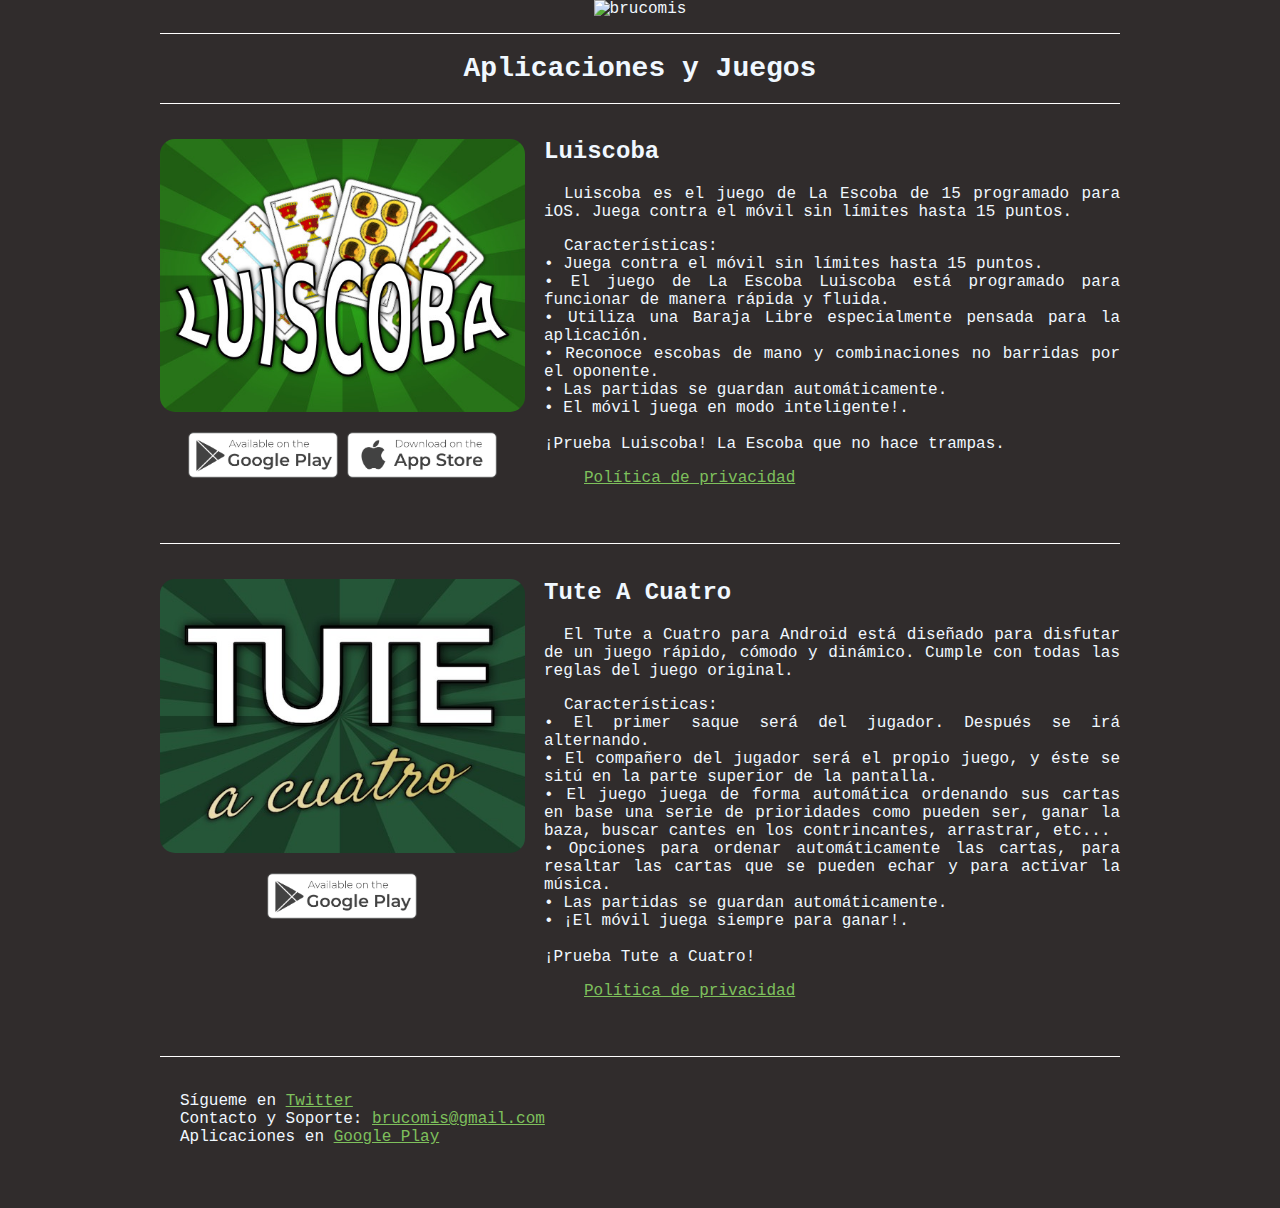
==== index.html @ 105a5b3e "Add files via upload" ====
<!DOCTYPE html>

<html lang="es">
<head>
	<meta charset="utf-8">
	<meta name="viewport" content="width=device-width, initial-scale=1">

	<title>Brucomis</title>
	<meta name="description" content="A place for Music, Coding and Animation">
	<meta name="author" content="Brucomis">

	<meta property="og:title" content="Brucomis">
	<meta property="og:type" content="website">
	<meta property="og:url" content="https://brucomis.github.io">
	<meta property="og:description" content="A place for Music, Coding and Animation">
	<meta property="og:image" content="brucomis.png">

	<link rel="apple-touch-icon" sizes="180x180" href="favicon/apple-touch-icon.png">
	<link rel="icon" type="image/png" sizes="32x32" href="favicon/favicon-32x32.png">
	<link rel="icon" type="image/png" sizes="16x16" href="favicon/favicon-16x16.png">
	<link rel="manifest" href="favicon/site.webmanifest">
	<link rel="mask-icon" href="favicon/safari-pinned-tab.svg" color="#5bbad5">
	<meta name="msapplication-TileColor" content="#da532c">
	<meta name="theme-color" content="#ffffff">

  	<link rel="stylesheet" href="css/styles.css">
</head>


<body>
	<header>
		<img src="img/brucomis-logo.png" alt="brucomis">
	</header>

	<main>
		<hr>
		<h1>Aplicaciones y Juegos</h1>
		<hr>

		
		<section>
			<div>
				<img src="img/luiscoba-sharing.jpg" alt="luiscoba" />
				<a href="https://play.google.com/store/apps/details?id=com.aurumque.luiscoba"><img src="img/google_play.png" alt="Google Play" /></a>
				<a href="https://apps.apple.com/us/app/luiscoba-la-escoba/id6447615773"><img src="img/app_store.png" alt="App Store" /></a>	
			</div>
			<div>
				<h2>Luiscoba</h2>
				<p>
					Luiscoba es el juego de La Escoba de 15 programado para iOS. Juega contra el móvil sin límites hasta 15 puntos.
				</p>
				<p>Características:</br>
					• Juega contra el móvil sin límites hasta 15 puntos.</br>
					• El juego de La Escoba Luiscoba está programado para funcionar de manera rápida y fluida.</br>
					• Utiliza una Baraja Libre especialmente pensada para la aplicación.</br>
					• Reconoce escobas de mano y combinaciones no barridas por el oponente.</br>
					• Las partidas se guardan automáticamente.</br>
					• El móvil juega en modo inteligente!.</br>
					</br>
					¡Prueba Luiscoba! La Escoba que no hace trampas.
				</p>
				<p class="policy"><a href="policy/luiscoba.html">Política de privacidad</a></p>
			</div>
		</section>

		<hr>

		<section>
			<div>
				<img src="img/tuteacuatro-sharing.jpg" alt="luiscoba" />
				<a href="https://play.google.com/store/apps/details?id=com.aurumque.tuteacuatro"><img src="img/google_play.png" alt="Google Play" /></a>
				<!-- <a href="https://apps.apple.com/us/app/luiscoba-la-escoba/id6447615773"><img src="img/app_store.png" alt="App Store" /></a>	 -->
			</div>
			<div>
				<h2>Tute A Cuatro</h2>
				<p>
					El Tute a Cuatro para Android está diseñado para disfutar de un juego rápido, cómodo y dinámico. Cumple con todas las reglas del juego original.
				</p>
				<p>Características:</br>
					• El primer saque será del jugador. Después se irá alternando.</br>
					• El compañero del jugador será el propio juego, y éste se sitú en la parte superior de la pantalla.</br>
					• El juego juega de forma automática ordenando sus cartas en base una serie de prioridades como pueden ser, ganar la baza, buscar cantes en los contrincantes, arrastrar, etc...</br>
					• Opciones para ordenar automáticamente las cartas, para resaltar las cartas que se pueden echar y para activar la música.</br>
					• Las partidas se guardan automáticamente.</br>
					• ¡El móvil juega siempre para ganar!.</br>
					</br>
					¡Prueba Tute a Cuatro!
				</p>
				<p class="policy"><a href="policy/tuteacuatro.html">Política de privacidad</a></p>
			</div>
		</section>

		<hr>
	</main>

	<footer>
		Sígueme en <a href="https://twitter.com/brucomis">Twitter</a></br>
		Contacto y Soporte: <a href="mailto:brucomis@gmail.com">brucomis@gmail.com</a></br>
		<!-- Políticas de <a href="/policy/">Privacidad</a></br> -->
		Aplicaciones en <a href="https://play.google.com/store/apps/developer?id=Brucomis&hl=es">Google Play</a>
		
	</footer>

</body>
</html>
---- css/styles.css ----
html{
	width:100%;
	height:100%;
	margin:0;
	padding:0;
	font-family: monospace;
	font-size: 16px;
	color:aliceblue;
	background-color: #302C2C;
}
body{
	padding:0;
	position:absolute;
	left:0; right: 0;
	margin:auto;
	max-width: 960px;
	height: 100%;
}
*{
	-webkit-box-sizing: border-box;
	-moz-box-sizing: border-box;
	box-sizing: border-box;
	/* border: 1px solid white; */
}
a, a:visited, a:hover{
	color:#7EC05C;
	display: inline-block;
}
p{
	width:100%;
	text-indent: 20px;
	text-align: justify;
}
hr{
	border: 1px solid white;
	border-bottom:none;
	margin: 15px 0;
}
h1{
	font-size: 28px;
	text-align: center;
}

/* HEADER */
header{
	width: 100%;
	text-align: center;
}
header img{
	position:relative;
	width: 90%;
}

/* MAIN */
main{
	float:left;
	width:100%;
}
main section{
	position: relative;
	width:100%;
	float:left;
	padding-bottom: 40px;
}
section div:nth-child(1){
	float:left;
	width:38%;
	text-align: center;
}
section div:nth-child(2){
	float:right;
	width:60%;
}
main h2{
	/* margin-top:0 !important; */
}
section div:nth-child(1) img{
	float: left;
	width: 100%;
	margin:20px 20px 20px 0;
	border-radius: 15px;
}
section div:nth-child(1) a img{
	width: 150px;
	border-radius: 0px;
	margin:0;
}

/* FOOTER */
footer{
	float:left;
	width:100%;
	padding:20px;
}
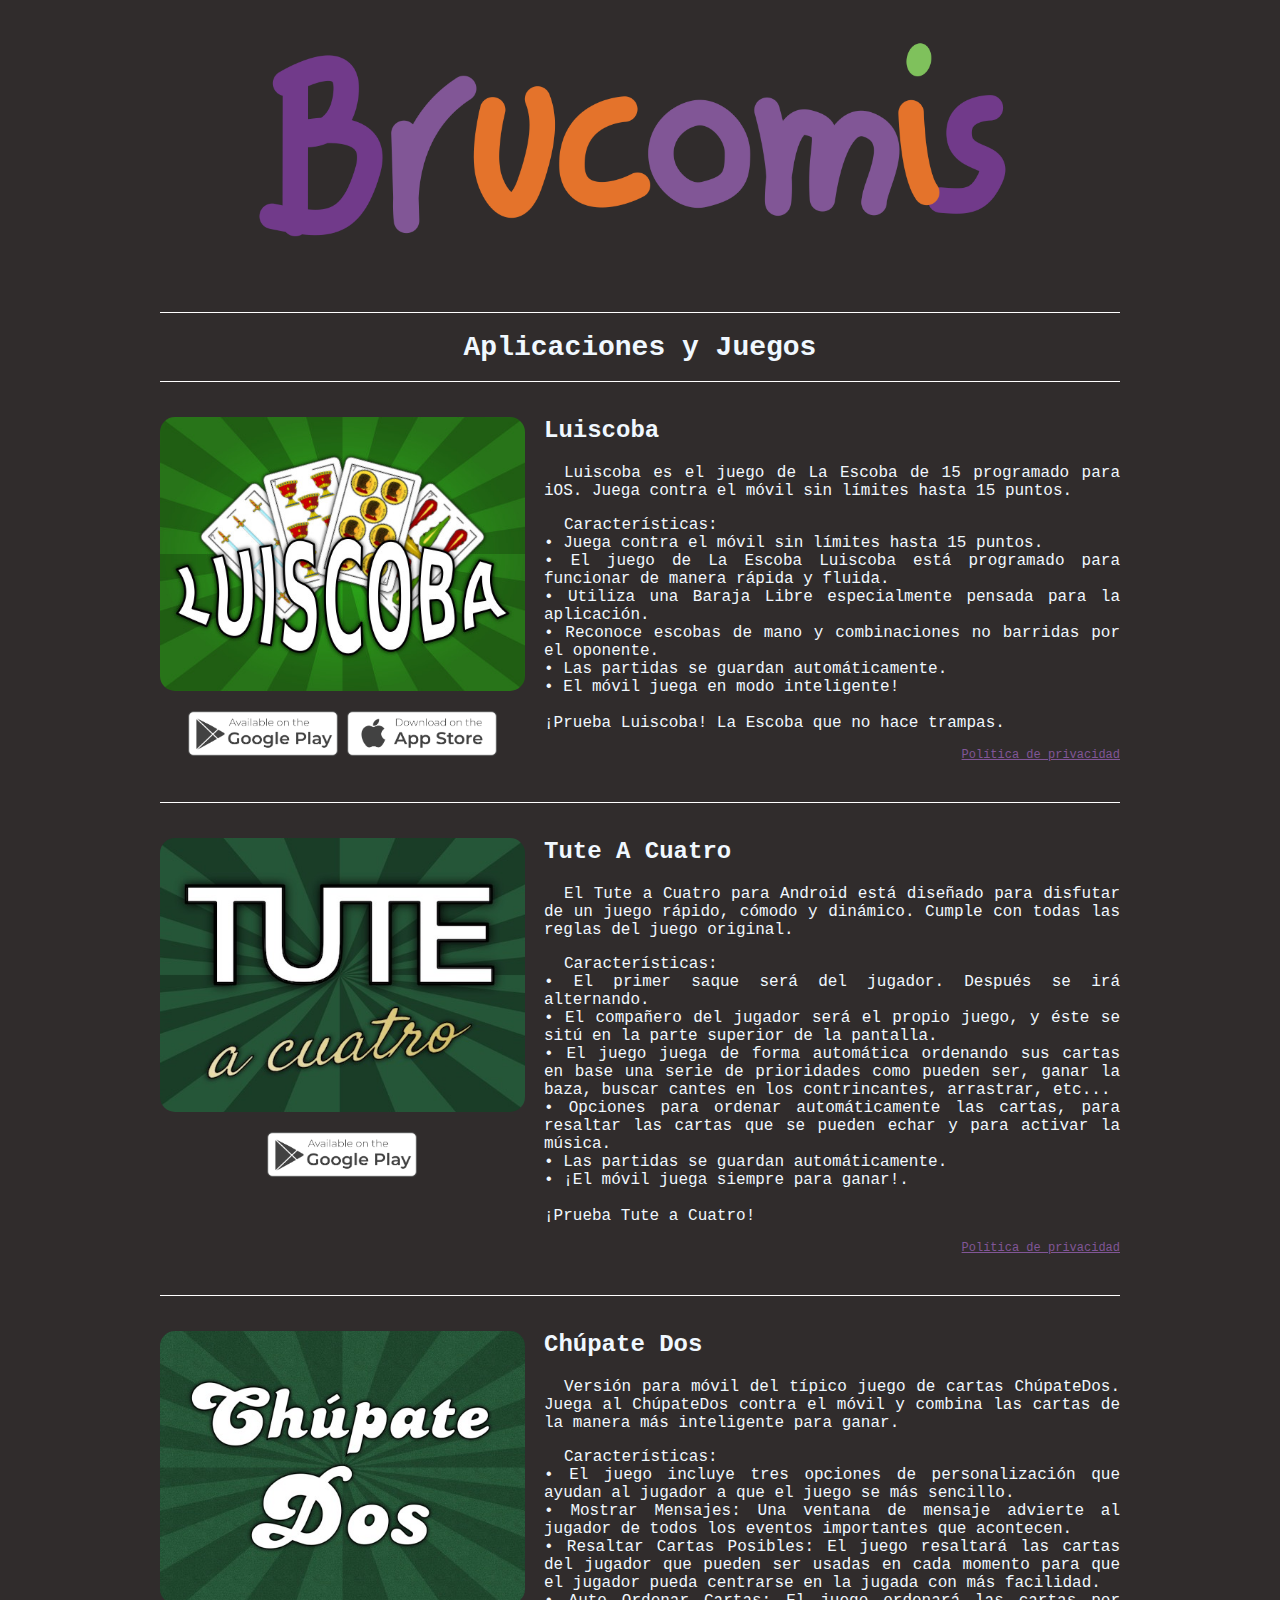
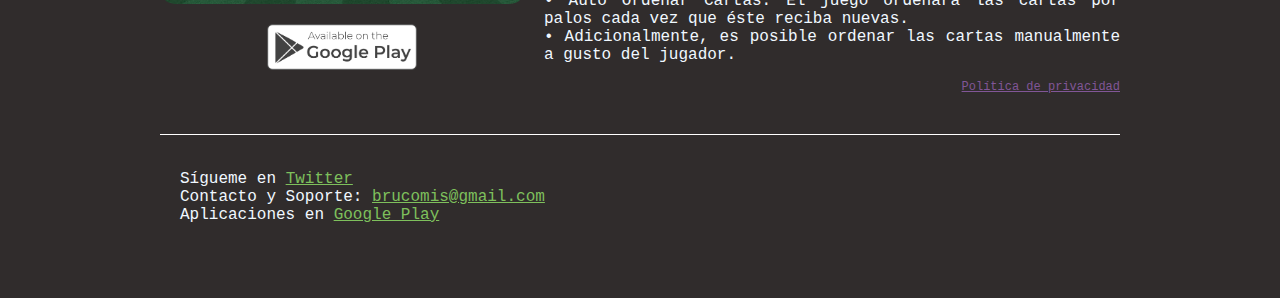
==== commit 8523c64d: "Add files via upload" ====
--- a/index.html
+++ b/index.html
@@ -37,7 +37,7 @@
 		<h1>Aplicaciones y Juegos</h1>
 		<hr>
 
-		
+		<!-- Luiscoba -->
 		<section>
 			<div>
 				<img src="img/luiscoba-sharing.jpg" alt="luiscoba" />
@@ -55,7 +55,7 @@
 					• Utiliza una Baraja Libre especialmente pensada para la aplicación.</br>
 					• Reconoce escobas de mano y combinaciones no barridas por el oponente.</br>
 					• Las partidas se guardan automáticamente.</br>
-					• El móvil juega en modo inteligente!.</br>
+					• El móvil juega en modo inteligente!</br>
 					</br>
 					¡Prueba Luiscoba! La Escoba que no hace trampas.
 				</p>
@@ -65,9 +65,10 @@
 
 		<hr>
 
+		<!-- Tute a Cuatro -->
 		<section>
 			<div>
-				<img src="img/tuteacuatro-sharing.jpg" alt="luiscoba" />
+				<img src="img/tuteacuatro-sharing.jpg" alt="Tute A Cuatro" />
 				<a href="https://play.google.com/store/apps/details?id=com.aurumque.tuteacuatro"><img src="img/google_play.png" alt="Google Play" /></a>
 				<!-- <a href="https://apps.apple.com/us/app/luiscoba-la-escoba/id6447615773"><img src="img/app_store.png" alt="App Store" /></a>	 -->
 			</div>
@@ -91,6 +92,31 @@
 		</section>
 
 		<hr>
+
+		<!-- Chúpatedos -->
+		<section>
+			<div>
+				<img src="img/chupatedos-sharing.jpg" alt="Chúpate Dos" />
+				<a href="https://play.google.com/store/apps/details?id=com.aurumlinux.chupatedos"><img src="img/google_play.png" alt="Google Play" /></a>
+				<!-- <a href="https://apps.apple.com/us/app/luiscoba-la-escoba/id6447615773"><img src="img/app_store.png" alt="App Store" /></a>	 -->
+			</div>
+			<div>
+				<h2>Chúpate Dos</h2>
+				<p>
+					Versión para móvil del típico juego de cartas ChúpateDos. Juega al ChúpateDos contra el móvil y combina las cartas de la manera más inteligente para ganar.
+				</p>
+				<p>Características:</br>
+					• El juego incluye tres opciones de personalización que ayudan al jugador a que el juego se más sencillo.</br>
+					• Mostrar Mensajes: Una ventana de mensaje advierte al jugador de todos los eventos importantes que acontecen.</br>
+					• Resaltar Cartas Posibles: El juego resaltará las cartas del jugador que pueden ser usadas en cada momento para que el jugador pueda centrarse en la jugada con más facilidad.</br>
+					• Auto Ordenar Cartas: El juego ordenará las cartas por palos cada vez que éste reciba nuevas.</br>
+					• Adicionalmente, es posible ordenar las cartas manualmente a gusto del jugador.
+				</p>
+				<p class="policy"><a href="policy/chupatedos.html">Política de privacidad</a></p>
+			</div>
+		</section>
+
+		<hr>
 	</main>
 
 	<footer>
--- a/css/styles.css
+++ b/css/styles.css
@@ -30,6 +30,11 @@
 	width:100%;
 	text-indent: 20px;
 	text-align: justify;
+}
+p.policy a, p.policy a:visited, p.policy a:hover{
+	color:#815697;
+	font-size: 12px;
+	float: right;
 }
 hr{
 	border: 1px solid white;
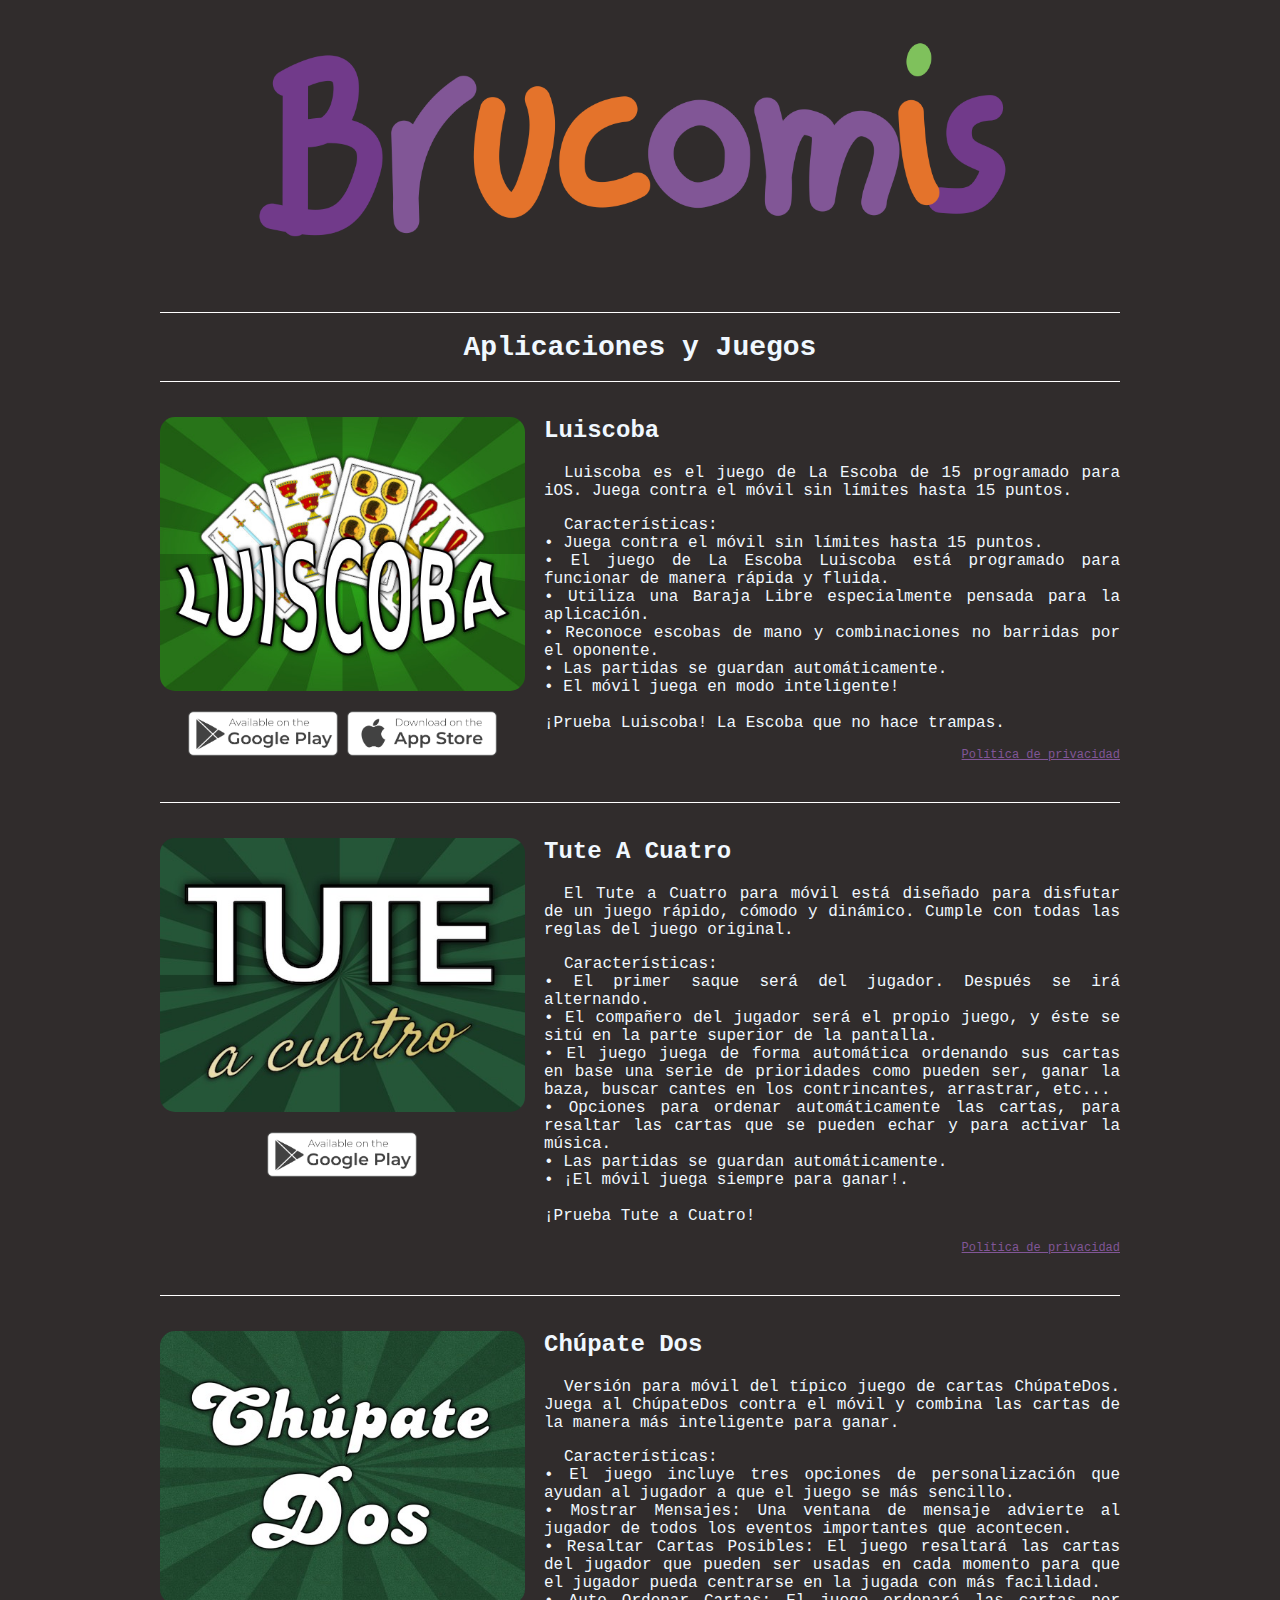
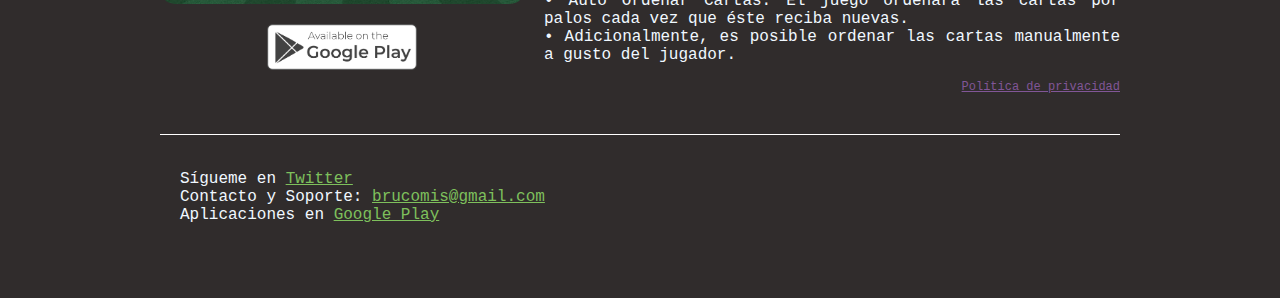
==== commit 156f7aad: "Add files via upload" ====
--- a/index.html
+++ b/index.html
@@ -75,7 +75,7 @@
 			<div>
 				<h2>Tute A Cuatro</h2>
 				<p>
-					El Tute a Cuatro para Android está diseñado para disfutar de un juego rápido, cómodo y dinámico. Cumple con todas las reglas del juego original.
+					El Tute a Cuatro para móvil está diseñado para disfutar de un juego rápido, cómodo y dinámico. Cumple con todas las reglas del juego original.
 				</p>
 				<p>Características:</br>
 					• El primer saque será del jugador. Después se irá alternando.</br>
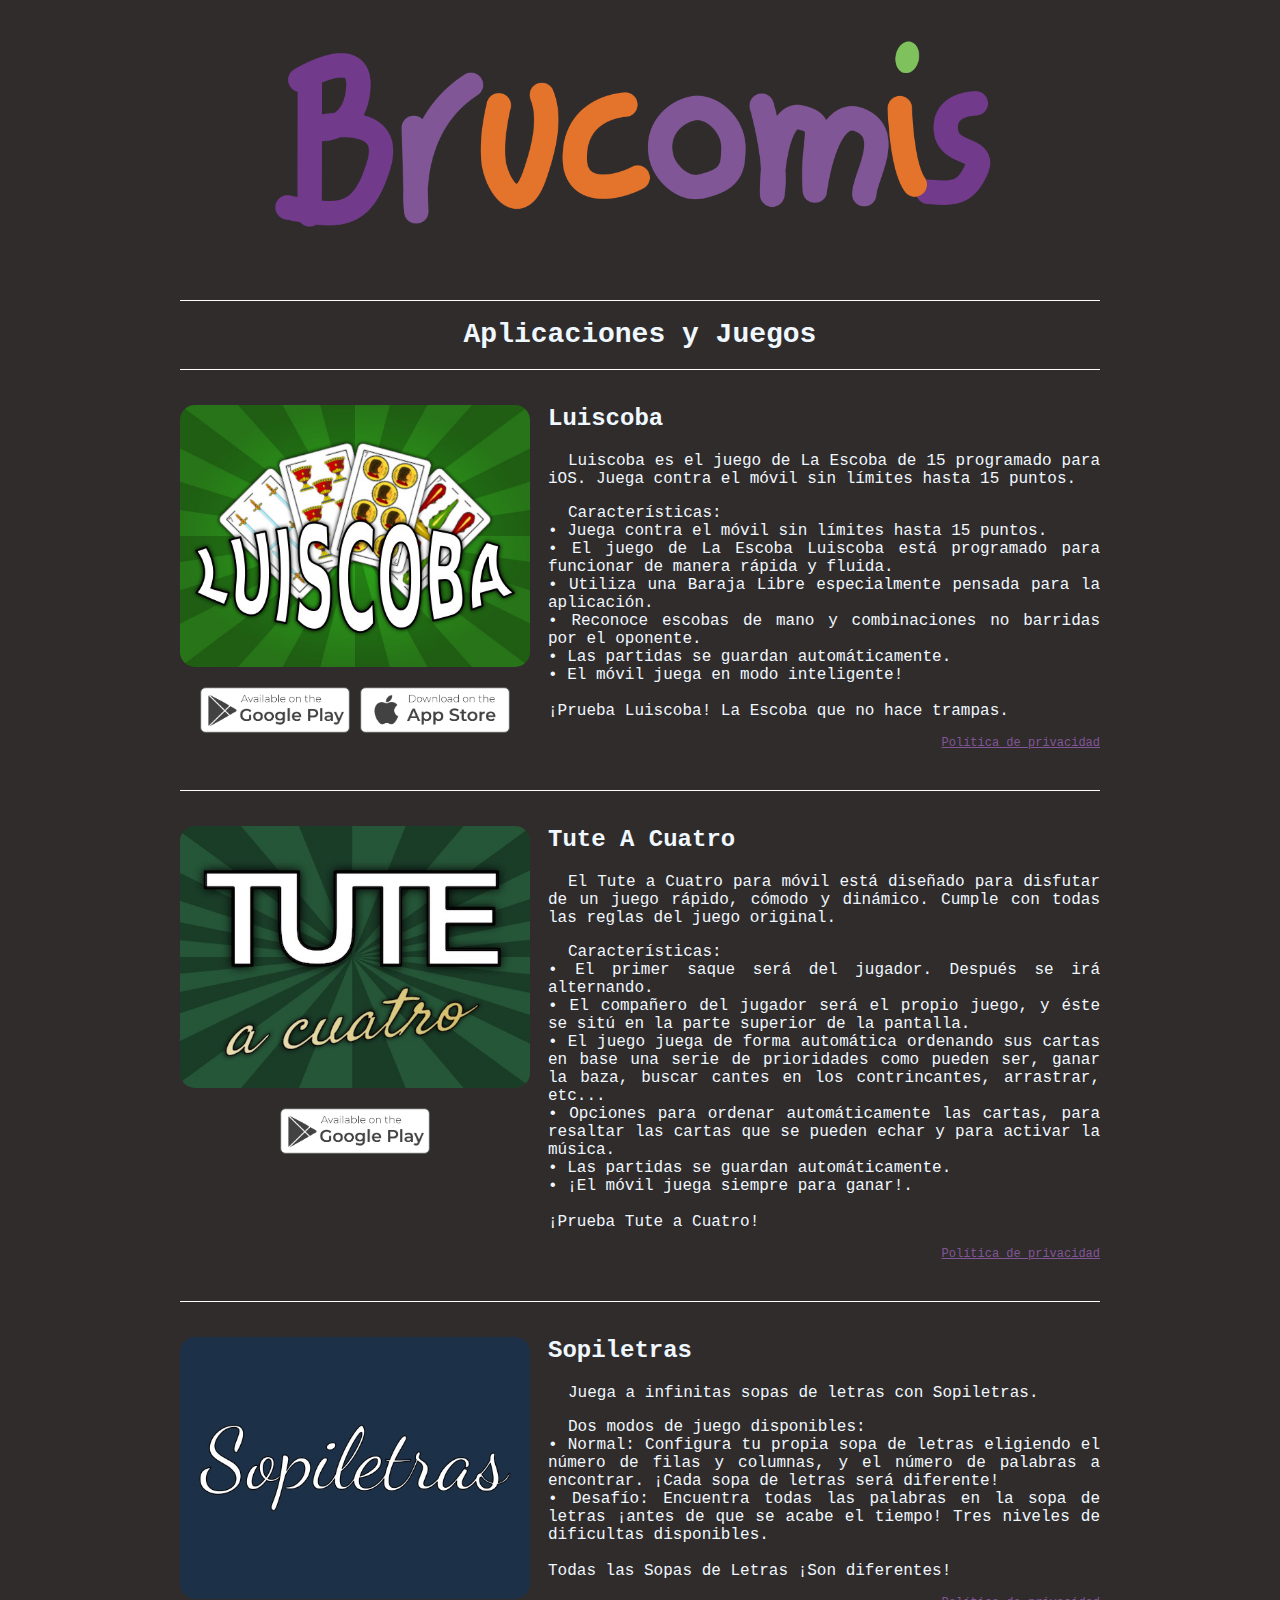
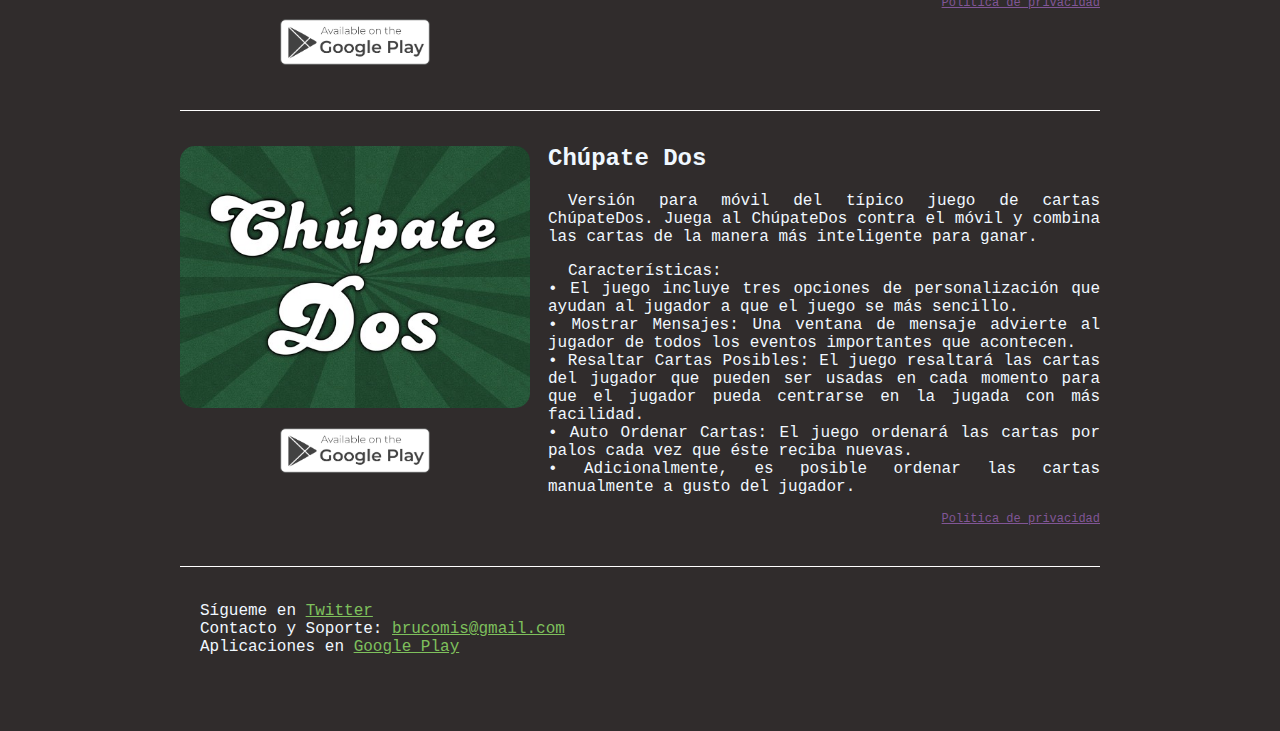
==== commit 8e609b63: "Add files via upload" ====
--- a/index.html
+++ b/index.html
@@ -93,6 +93,30 @@
 
 		<hr>
 
+		<!-- Sopiletras -->
+		<section>
+			<div>
+				<img src="img/sopiletras-sharing.jpg" alt="Sopiletras" />
+				<a href="https://play.google.com/store/apps/details?id=com.aurumlinux.sopiletras"><img src="img/google_play.png" alt="Google Play" /></a>
+				<!-- <a href="https://apps.apple.com/us/app/luiscoba-la-escoba/id6447615773"><img src="img/app_store.png" alt="App Store" /></a>	 -->
+			</div>
+			<div>
+				<h2>Sopiletras</h2>
+				<p>
+					Juega a infinitas sopas de letras con Sopiletras.
+				</p>
+				<p>Dos modos de juego disponibles:</br>
+					• Normal: Configura tu propia sopa de letras eligiendo el número de filas y columnas, y el número de palabras a encontrar. ¡Cada sopa de letras será diferente!</br>
+					• Desafío: Encuentra todas las palabras en la sopa de letras ¡antes de que se acabe el tiempo! Tres niveles de dificultas disponibles.</br>
+					</br>
+					Todas las Sopas de Letras ¡Son diferentes!
+				</p>
+				<p class="policy"><a href="policy/sopiletras.html">Política de privacidad</a></p>
+			</div>
+		</section>
+
+		<hr>
+
 		<!-- Chúpatedos -->
 		<section>
 			<div>
--- a/css/styles.css
+++ b/css/styles.css
@@ -9,7 +9,7 @@
 	background-color: #302C2C;
 }
 body{
-	padding:0;
+	padding:0 20px;
 	position:absolute;
 	left:0; right: 0;
 	margin:auto;
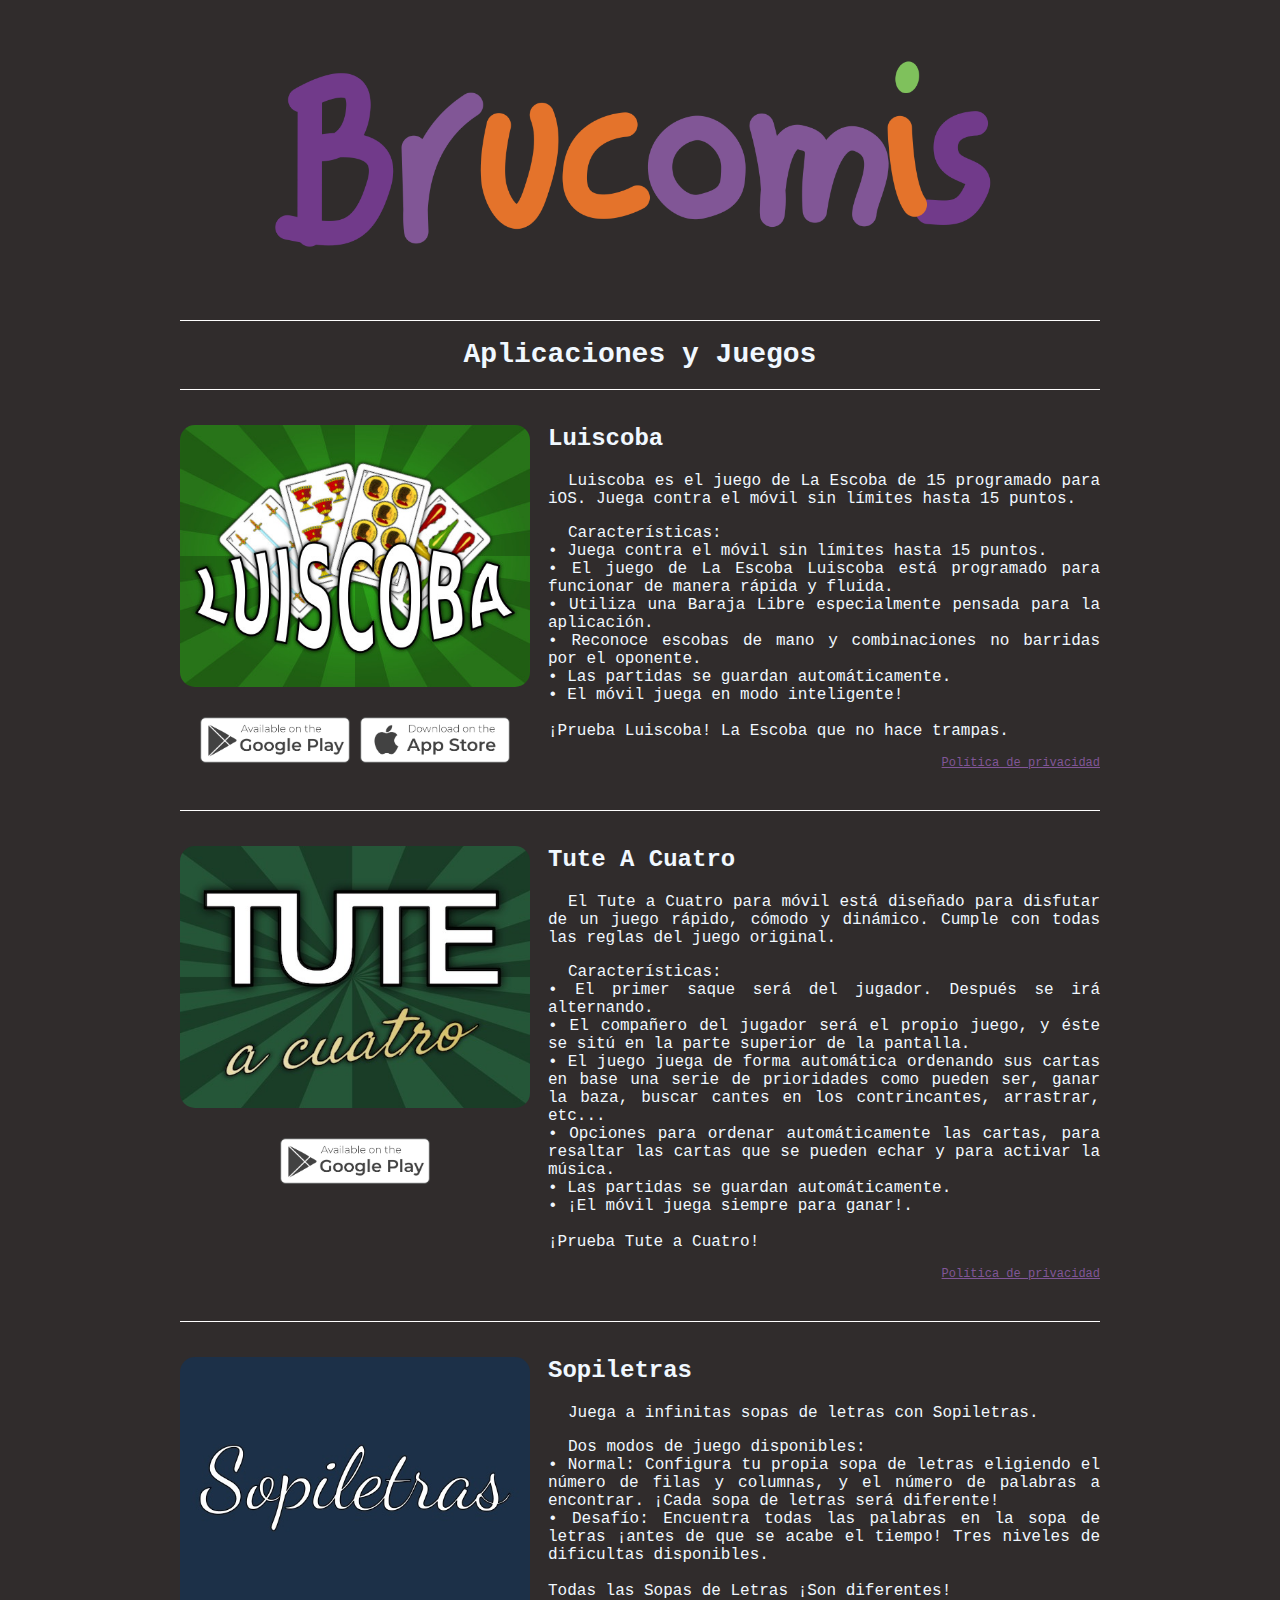
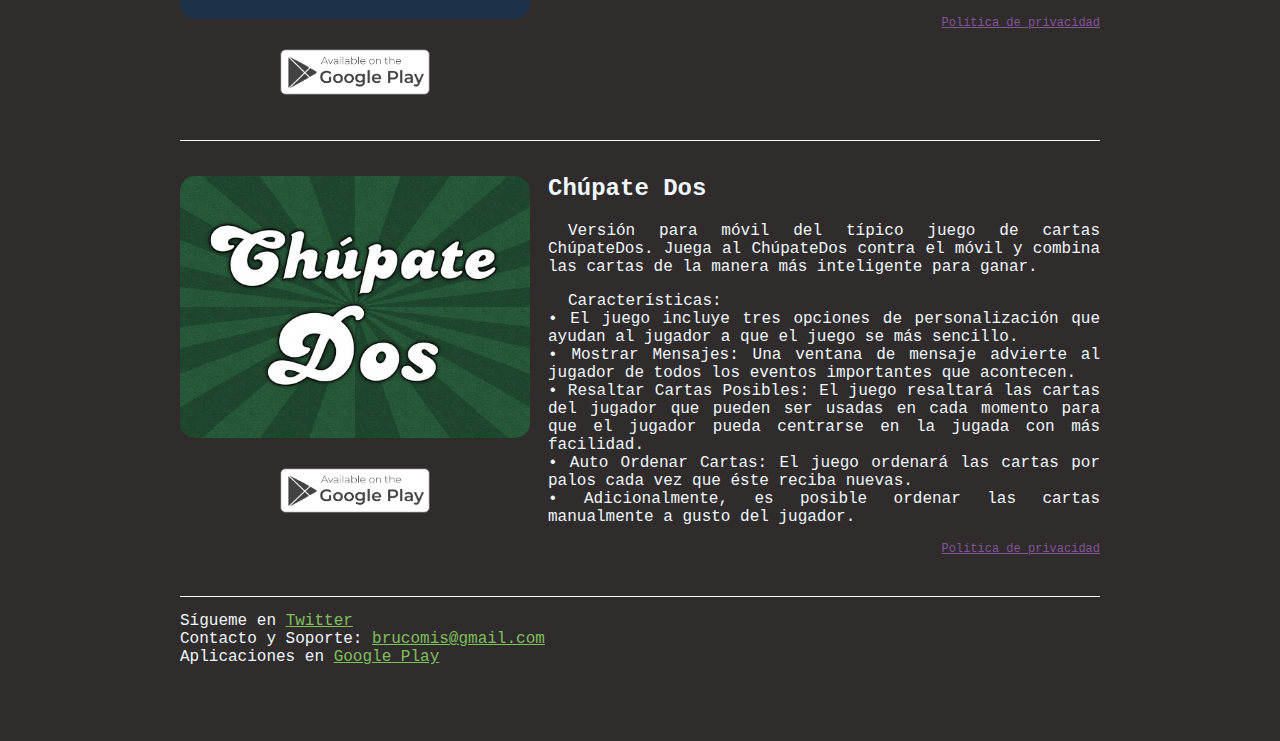
==== commit 98da1f1a: "Add files via upload" ====
--- a/index.html
+++ b/index.html
@@ -19,9 +19,9 @@
 	<link rel="icon" type="image/png" sizes="32x32" href="favicon/favicon-32x32.png">
 	<link rel="icon" type="image/png" sizes="16x16" href="favicon/favicon-16x16.png">
 	<link rel="manifest" href="favicon/site.webmanifest">
-	<link rel="mask-icon" href="favicon/safari-pinned-tab.svg" color="#5bbad5">
-	<meta name="msapplication-TileColor" content="#da532c">
-	<meta name="theme-color" content="#ffffff">
+	<link rel="mask-icon" href="favicon/safari-pinned-tab.svg" color="#302C2C">
+	<meta name="msapplication-TileColor" content="#302C2C">
+	<meta name="theme-color" content="#302C2C">
 
   	<link rel="stylesheet" href="css/styles.css">
 </head>
--- a/css/styles.css
+++ b/css/styles.css
@@ -9,12 +9,12 @@
 	background-color: #302C2C;
 }
 body{
-	padding:0 20px;
+	padding:20px;
 	position:absolute;
 	left:0; right: 0;
 	margin:auto;
 	max-width: 960px;
-	height: 100%;
+	height: auto;
 }
 *{
 	-webkit-box-sizing: border-box;
@@ -76,24 +76,34 @@
 	float:right;
 	width:60%;
 }
-main h2{
-	/* margin-top:0 !important; */
-}
 section div:nth-child(1) img{
 	float: left;
 	width: 100%;
-	margin:20px 20px 20px 0;
+	margin-top:20px;
 	border-radius: 15px;
 }
 section div:nth-child(1) a img{
-	width: 150px;
+	width: 100%;
+	max-width: 150px;
 	border-radius: 0px;
-	margin:0;
+	margin-top:30px;
 }
 
 /* FOOTER */
 footer{
 	float:left;
 	width:100%;
-	padding:20px;
+}
+
+@media only screen and (max-width: 600px) {
+	
+	section div:nth-child(1){
+		float:left;
+		width:100%;
+		text-align: center;
+	}
+	section div:nth-child(2){
+		float:left;
+		width:100%;
+	}
 }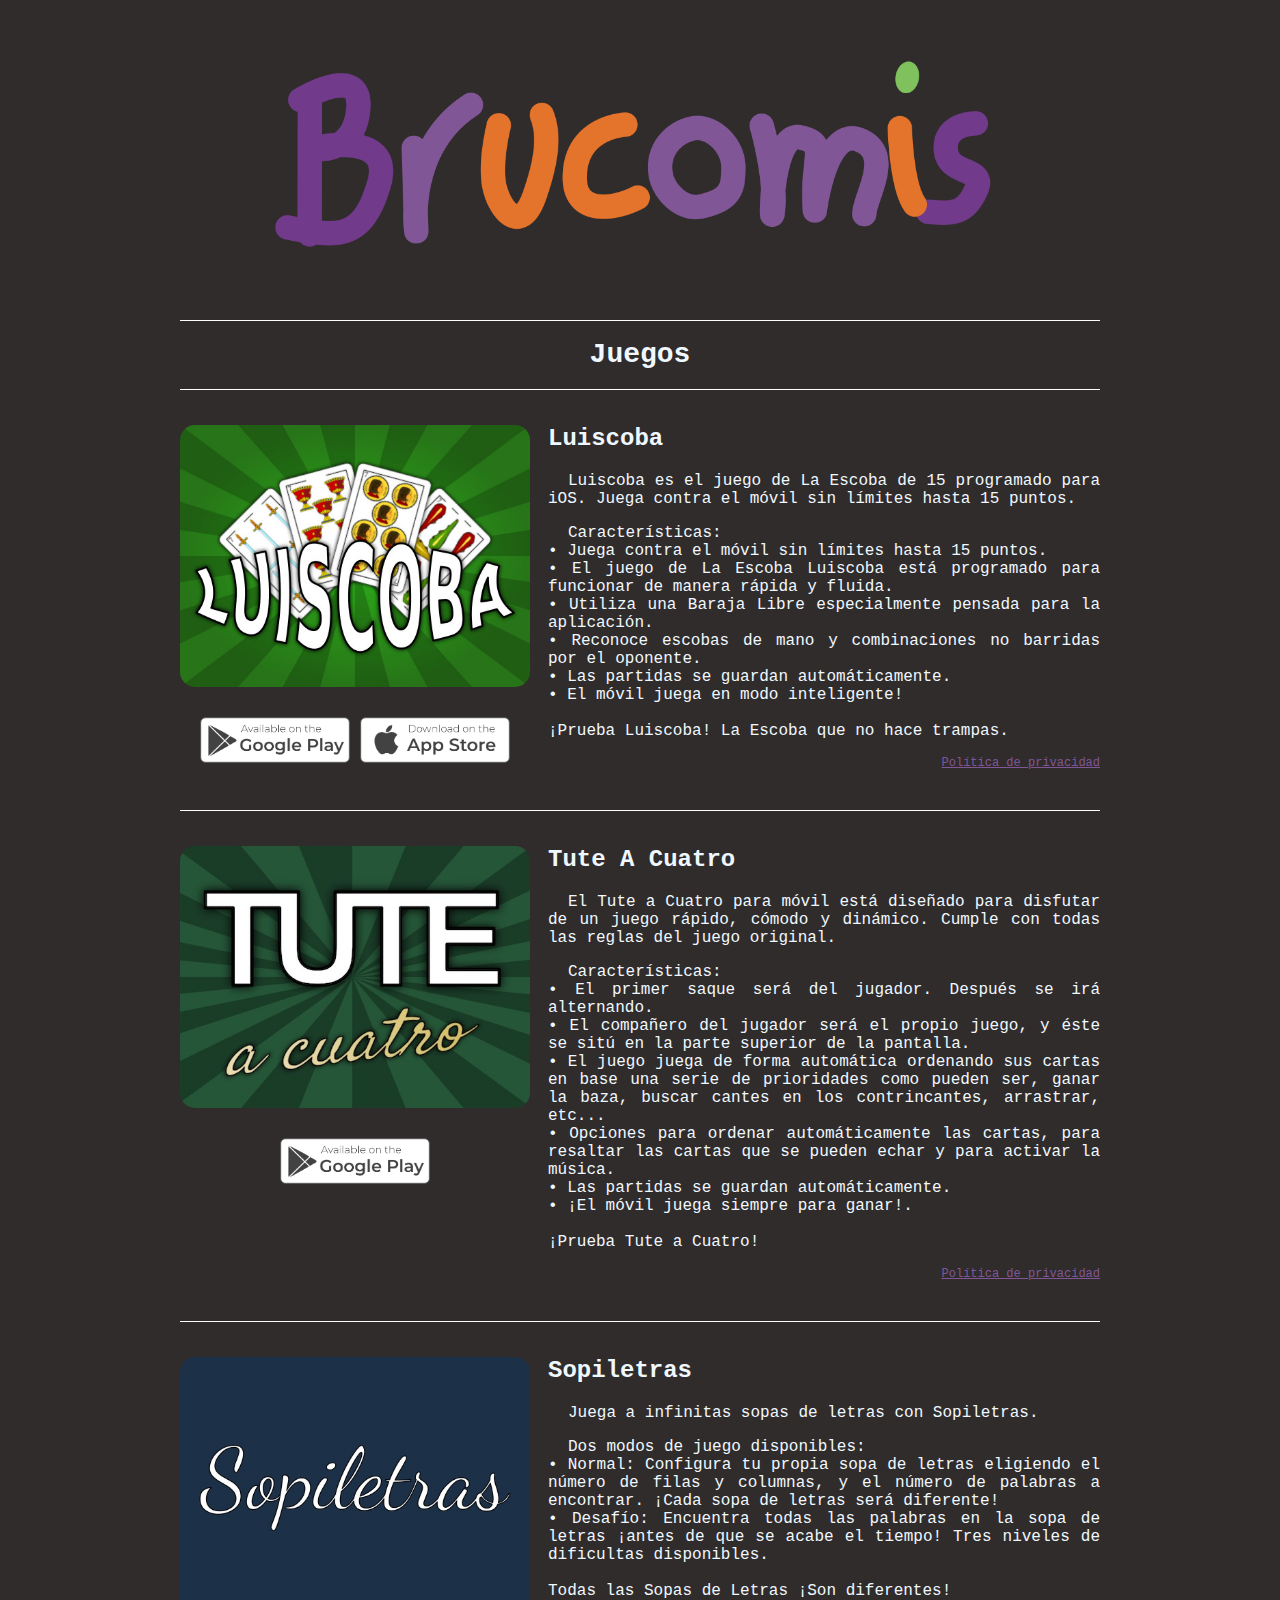
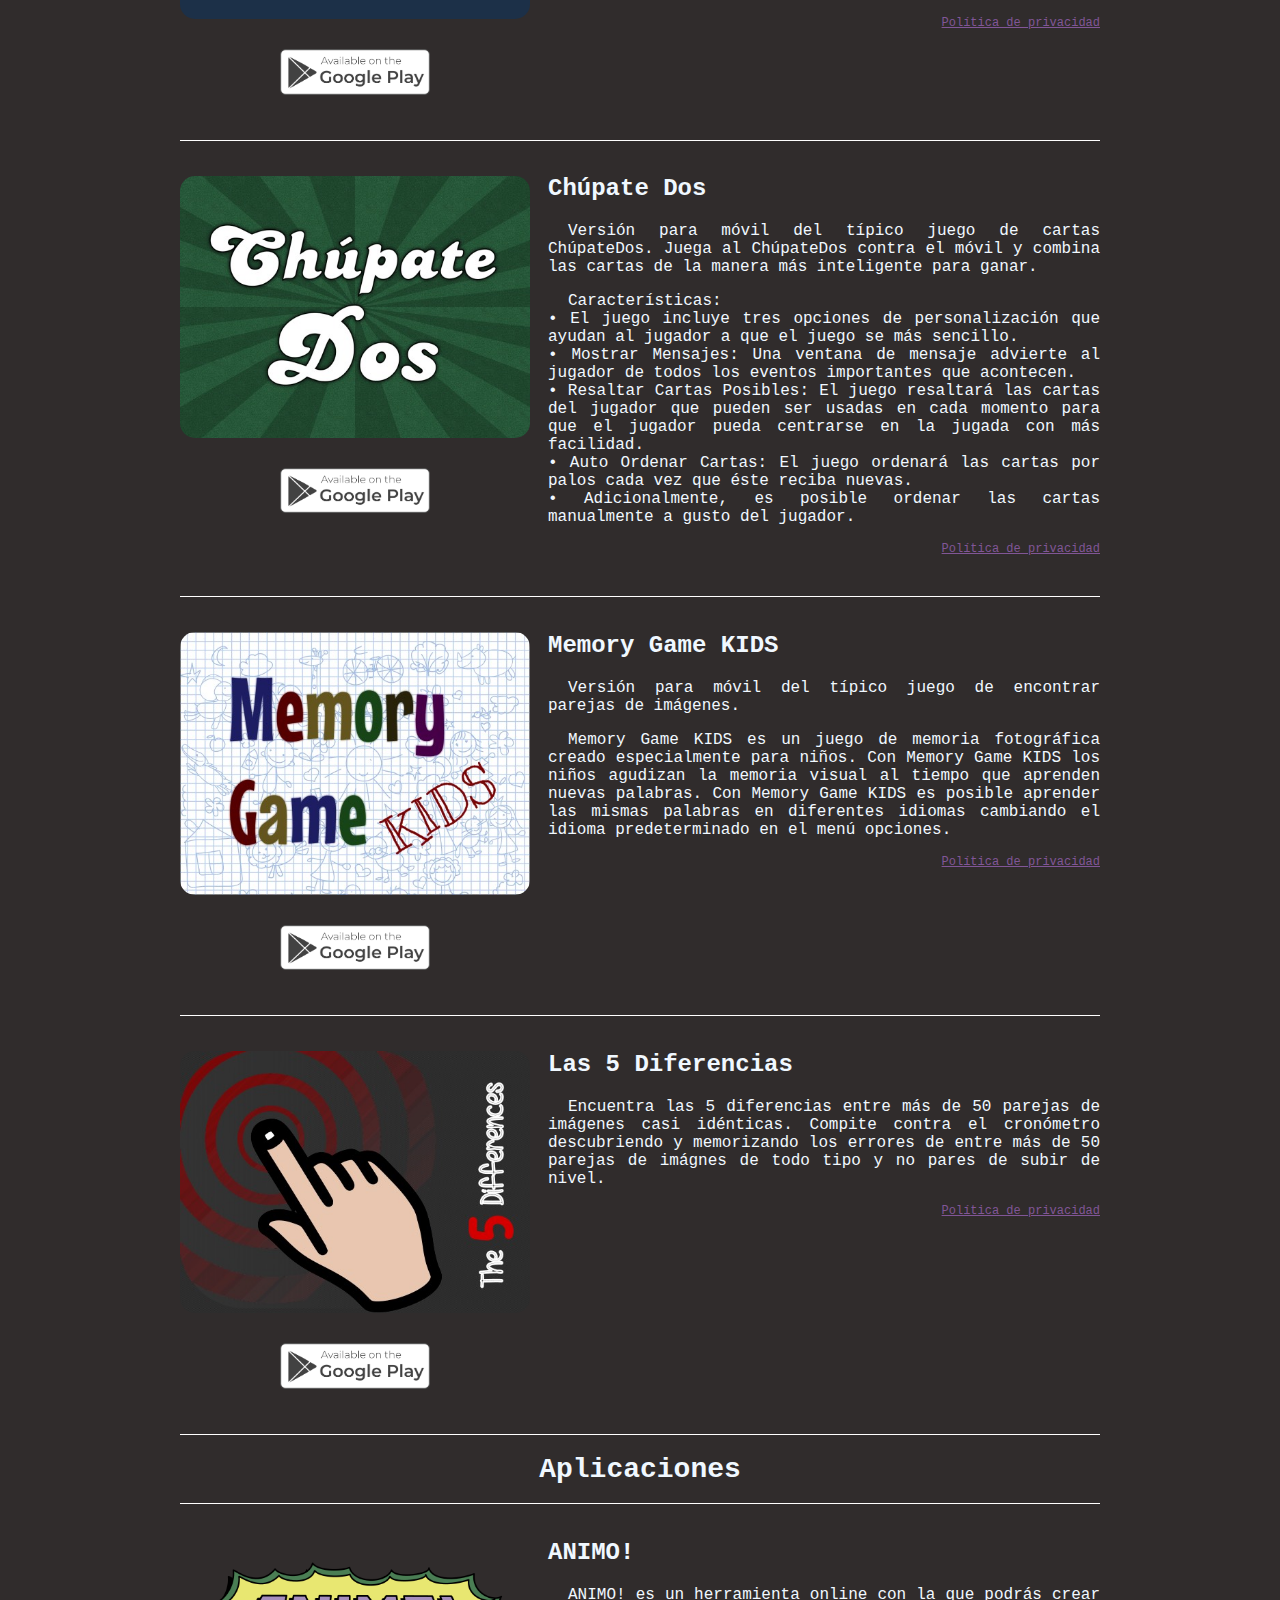
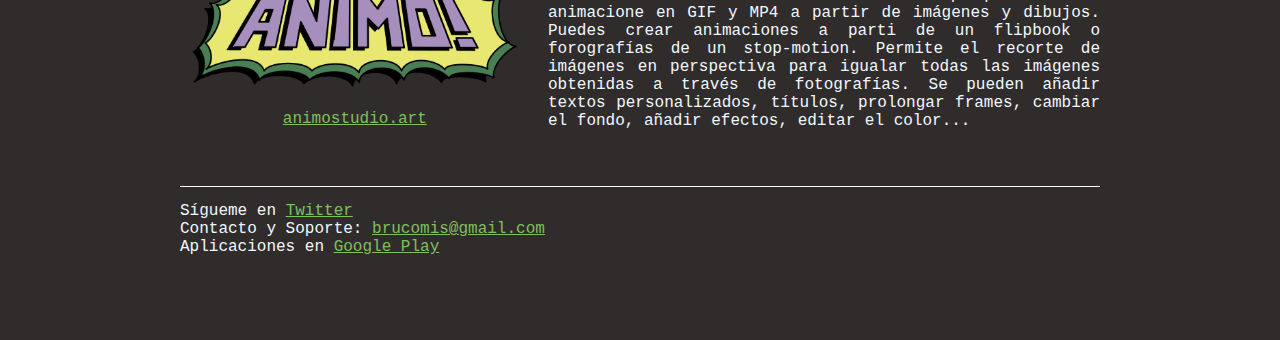
==== commit 0e656451: "Add files via upload" ====
--- a/index.html
+++ b/index.html
@@ -34,7 +34,7 @@
 
 	<main>
 		<hr>
-		<h1>Aplicaciones y Juegos</h1>
+		<h1>Juegos</h1>
 		<hr>
 
 		<!-- Luiscoba -->
@@ -141,6 +141,70 @@
 		</section>
 
 		<hr>
+
+		<!-- Memory Game Kids -->
+		<section>
+			<div>
+				<img src="img/memory_game_kids-sharing.jpg" alt="Memory Game KIDS" />
+				<a href="https://play.google.com/store/apps/details?id=com.aurumlinux.memory_game_kids"><img src="img/google_play.png" alt="Google Play" /></a>
+				<!-- <a href="https://apps.apple.com/us/app/luiscoba-la-escoba/id6447615773"><img src="img/app_store.png" alt="App Store" /></a>	 -->
+			</div>
+			<div>
+				<h2>Memory Game KIDS</h2>
+				<p>
+					Versión para móvil del típico juego de encontrar parejas de imágenes.
+				</p>
+				<p>Memory Game KIDS es un juego de memoria fotográfica creado especialmente para niños.
+					Con Memory Game KIDS los niños agudizan la memoria visual al tiempo que aprenden nuevas palabras.
+					Con Memory Game KIDS es posible aprender las mismas palabras en diferentes idiomas cambiando el idioma predeterminado en el menú opciones.
+				</p>
+				<p class="policy"><a href="policy/memory_game_kids.html">Política de privacidad</a></p>
+			</div>
+		</section>
+
+		<hr>
+
+		<!-- Las 5 Diferencias -->
+		<section>
+			<div>
+				<img src="img/las5diferencias-sharing.jpg" alt="Las 5 Diferencias" />
+				<a href="https://play.google.com/store/apps/details?id=com.aurumlinux.las5diferencias"><img src="img/google_play.png" alt="Google Play" /></a>
+				<!-- <a href="https://apps.apple.com/us/app/luiscoba-la-escoba/id6447615773"><img src="img/app_store.png" alt="App Store" /></a>	 -->
+			</div>
+			<div>
+				<h2>Las 5 Diferencias</h2>
+				<p>
+					Encuentra las 5 diferencias entre más de 50 parejas de imágenes casi idénticas.
+					Compite contra el cronómetro descubriendo y memorizando los errores de entre más de 50 parejas de imágnes de todo tipo y no pares de subir de nivel.	
+				</p>
+				<p class="policy"><a href="policy/las5diferencias.html">Política de privacidad</a></p>
+			</div>
+		</section>
+
+		<hr>
+		<h1>Aplicaciones</h1>
+		<hr>
+
+		<!-- Animo -->
+		<section>
+			<div>
+				<img src="img/animo-sharing.png" alt="ANIMO!" />
+				<a href="https://animostudio.art">animostudio.art</a>
+				<!-- <a href="https://apps.apple.com/us/app/luiscoba-la-escoba/id6447615773"><img src="img/app_store.png" alt="App Store" /></a>	 -->
+			</div>
+			<div>
+				<h2>ANIMO!</h2>
+				<p>
+					ANIMO! es un herramienta online con la que podrás crear animacione en GIF y MP4 a partir de imágenes y dibujos.
+					Puedes crear animaciones a parti de un flipbook o forografías de un stop-motion.
+					Permite el recorte de imágenes en perspectiva para igualar todas las imágenes obtenidas a través de fotografías.
+					Se pueden añadir textos personalizados, títulos, prolongar frames, cambiar el fondo, añadir efectos, editar el color...
+				</p>
+			</div>
+		</section>
+
+		<hr>
+
 	</main>
 
 	<footer>
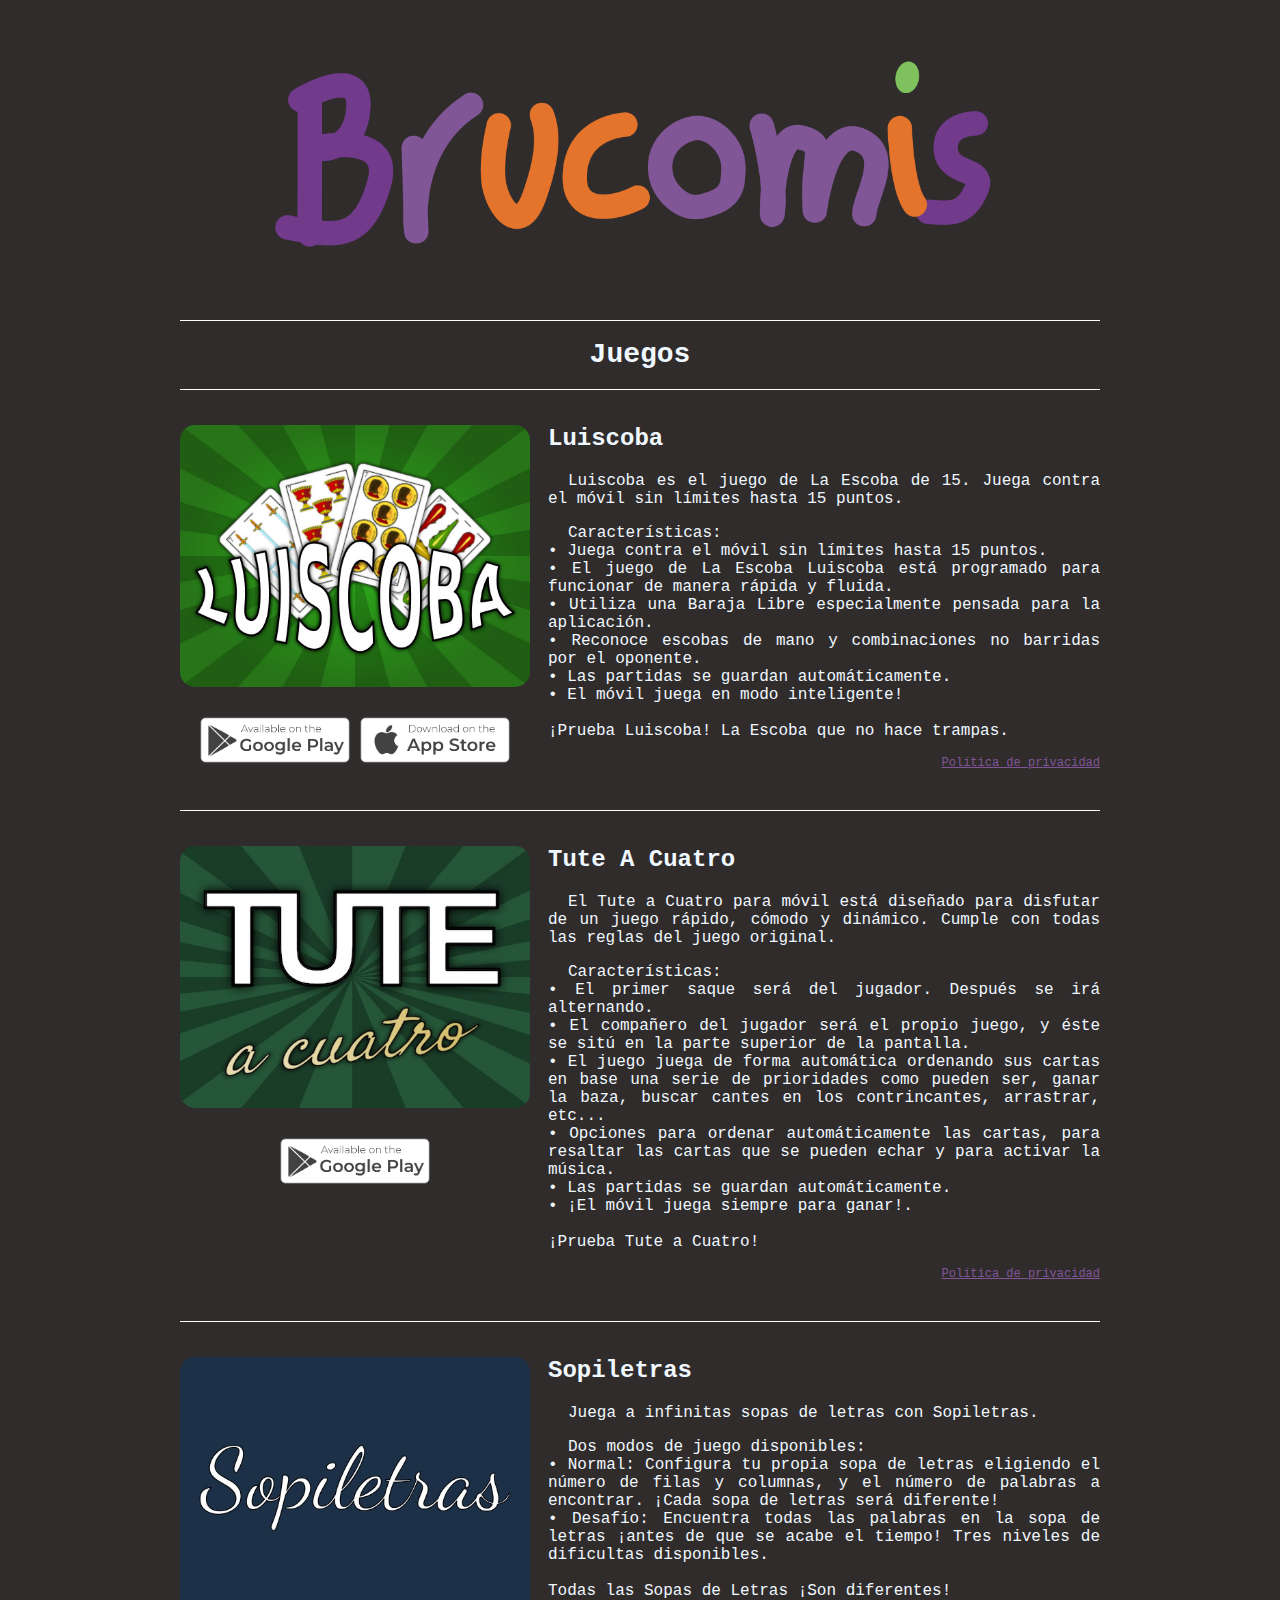
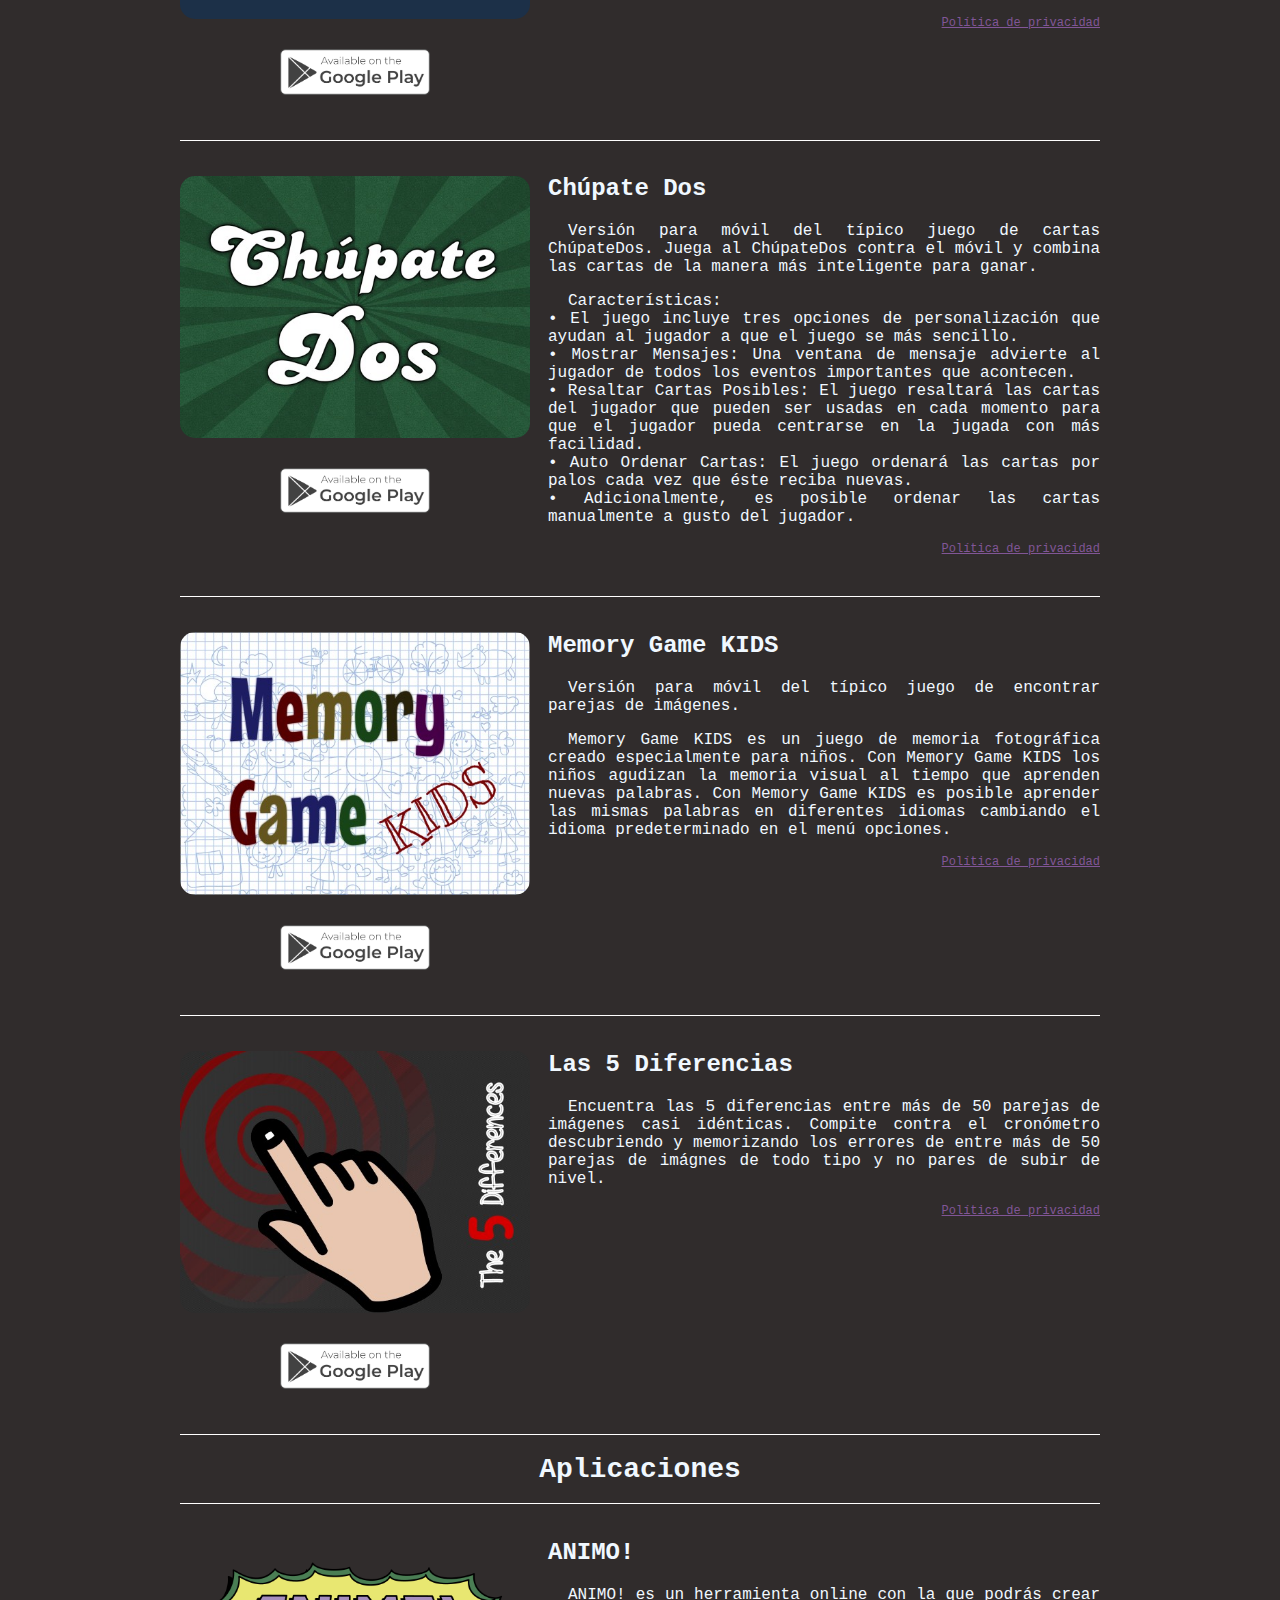
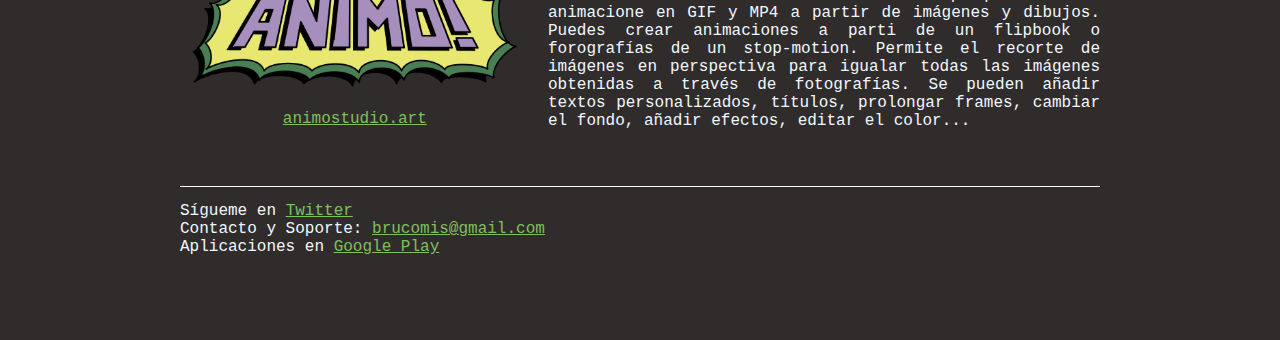
==== commit d54876eb: "Add files via upload" ====
--- a/index.html
+++ b/index.html
@@ -47,7 +47,7 @@
 			<div>
 				<h2>Luiscoba</h2>
 				<p>
-					Luiscoba es el juego de La Escoba de 15 programado para iOS. Juega contra el móvil sin límites hasta 15 puntos.
+					Luiscoba es el juego de La Escoba de 15. Juega contra el móvil sin límites hasta 15 puntos.
 				</p>
 				<p>Características:</br>
 					• Juega contra el móvil sin límites hasta 15 puntos.</br>
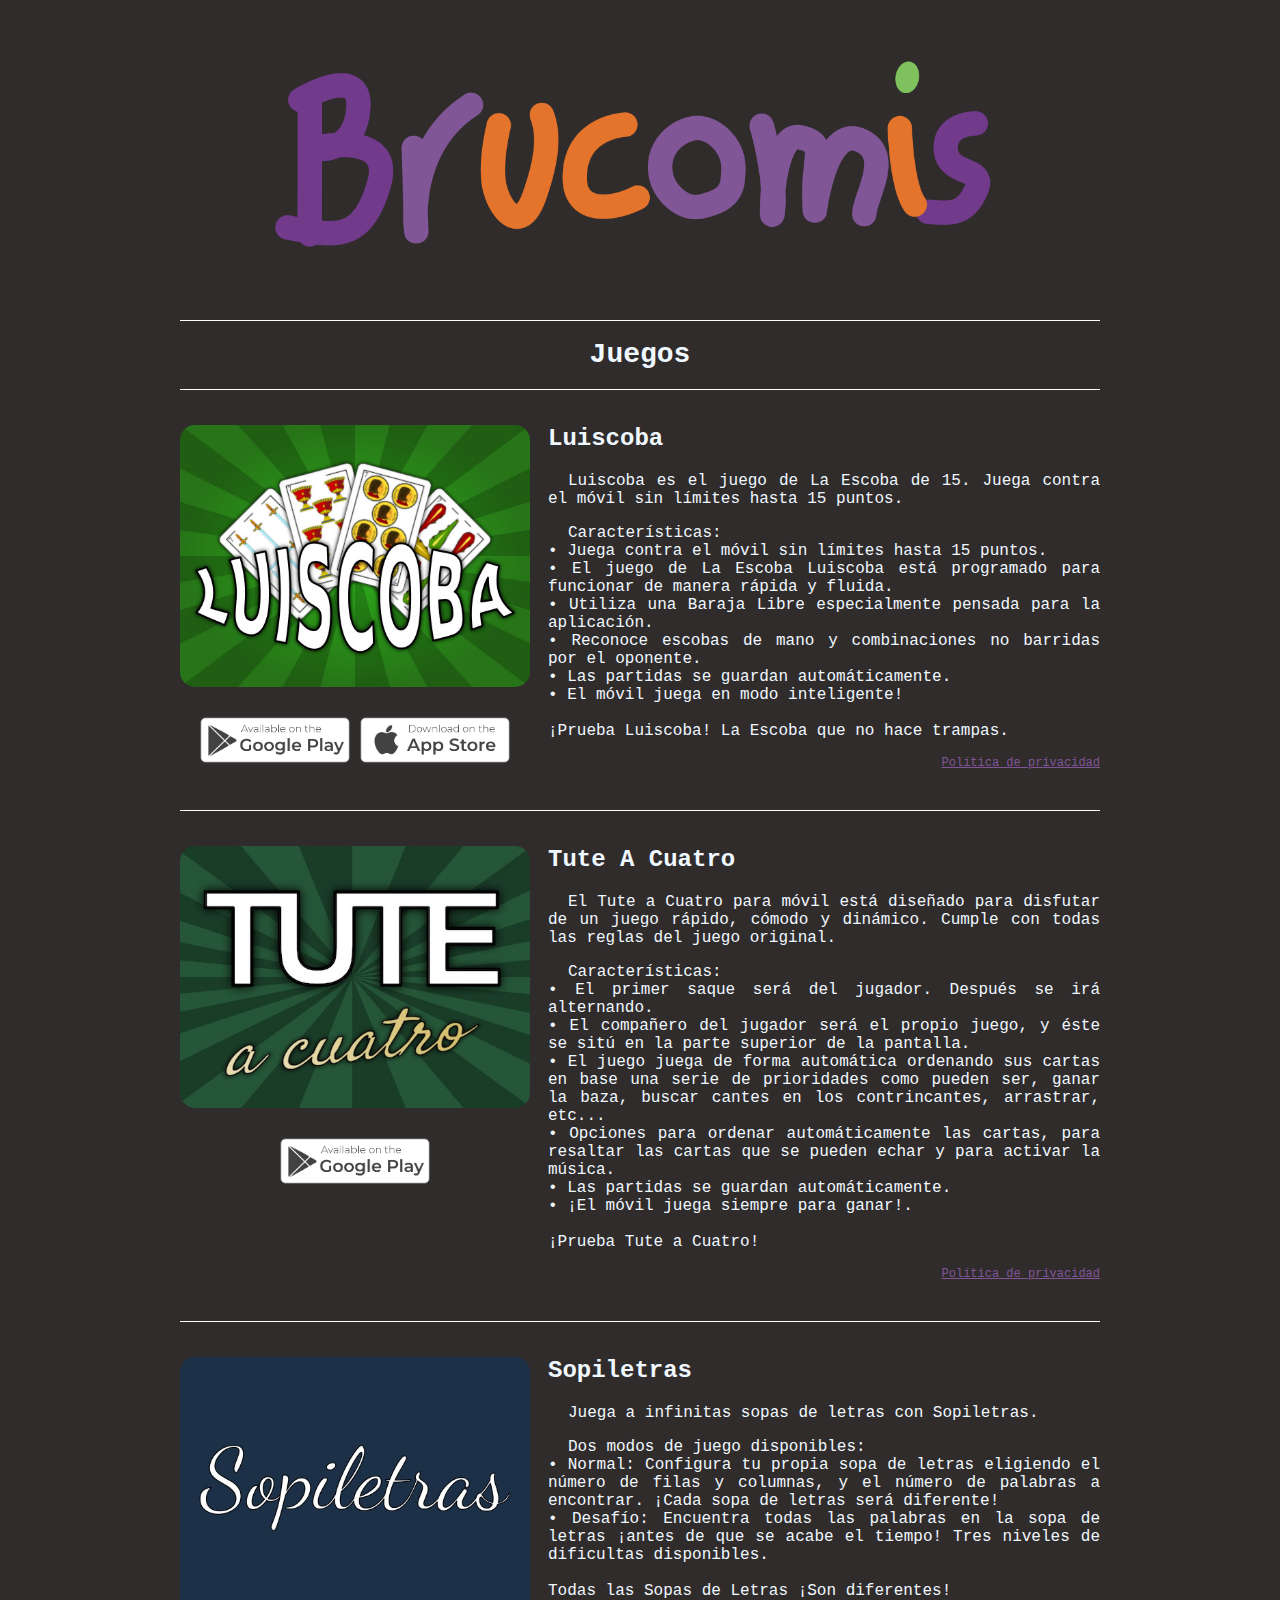
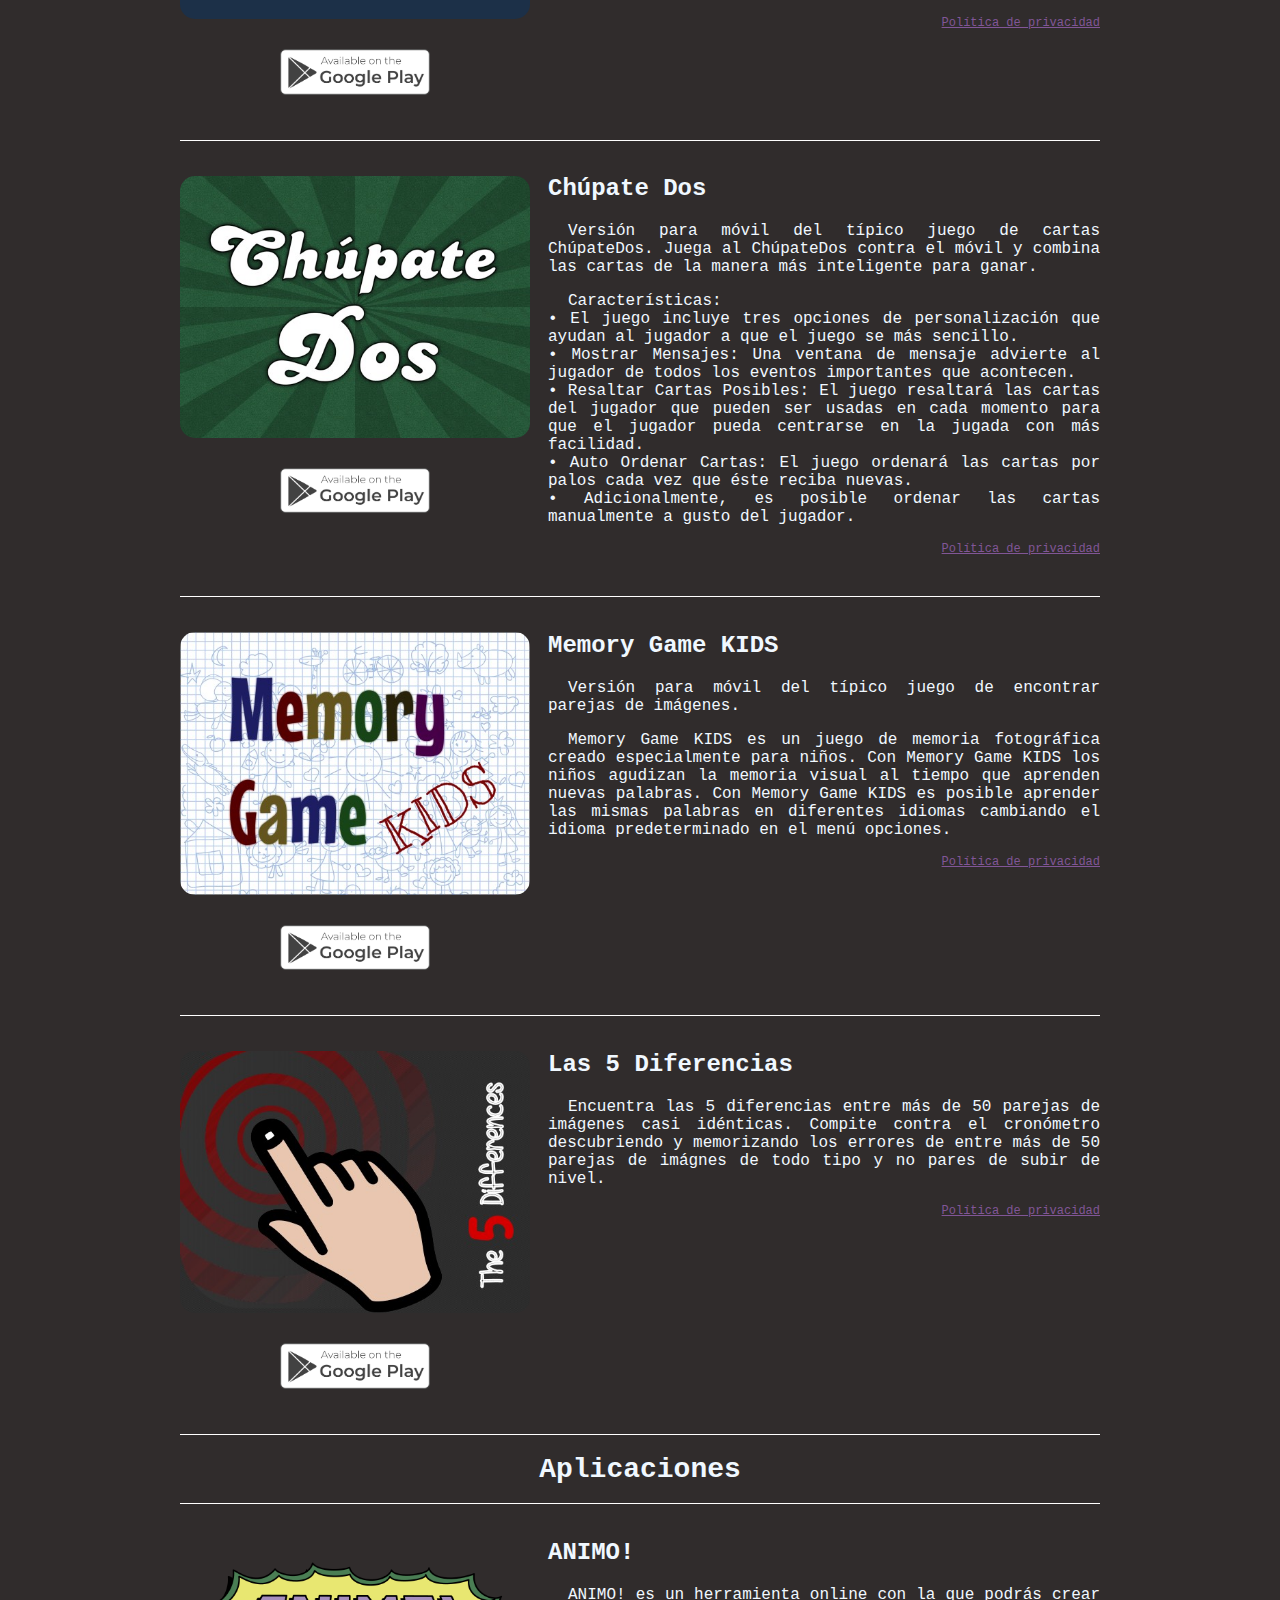
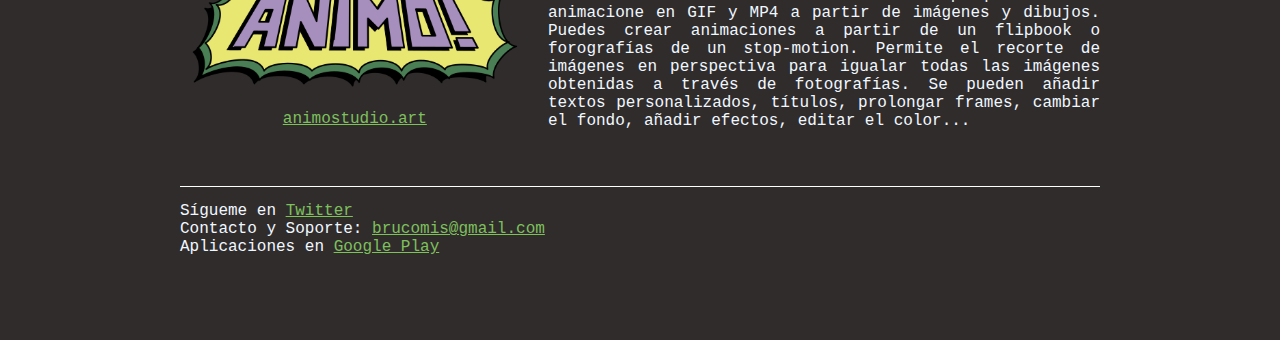
==== commit 9ea14716: "Add files via upload" ====
--- a/index.html
+++ b/index.html
@@ -196,7 +196,7 @@
 				<h2>ANIMO!</h2>
 				<p>
 					ANIMO! es un herramienta online con la que podrás crear animacione en GIF y MP4 a partir de imágenes y dibujos.
-					Puedes crear animaciones a parti de un flipbook o forografías de un stop-motion.
+					Puedes crear animaciones a partir de un flipbook o forografías de un stop-motion.
 					Permite el recorte de imágenes en perspectiva para igualar todas las imágenes obtenidas a través de fotografías.
 					Se pueden añadir textos personalizados, títulos, prolongar frames, cambiar el fondo, añadir efectos, editar el color...
 				</p>
